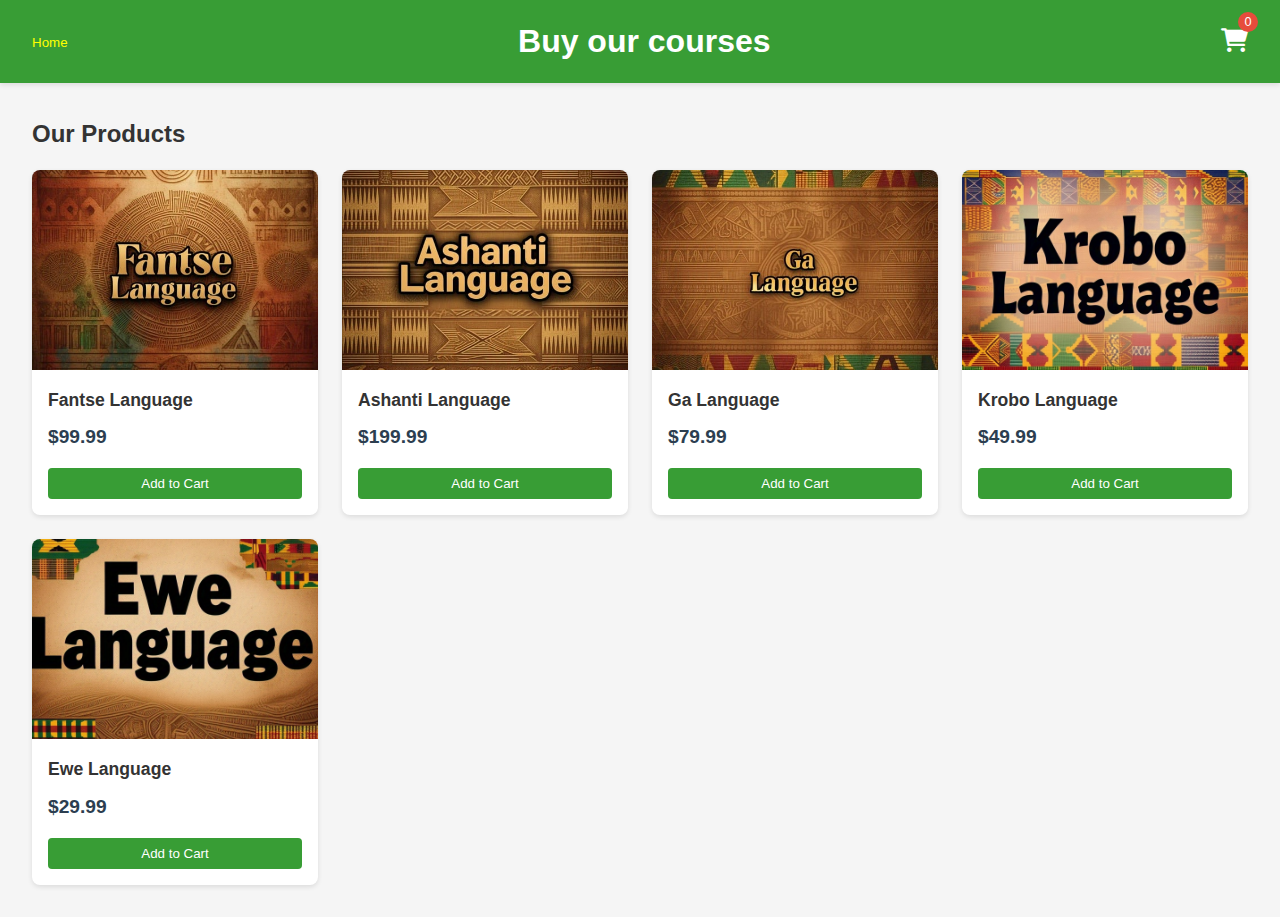
==== carts/index.html @ 146cff7d "Added carts system" ====
<!DOCTYPE html>
<html lang="en">
<head>
    <meta charset="UTF-8">
    <meta name="viewport" content="width=device-width, initial-scale=1.0">
    <title>Shopping Cart</title>
    <link rel="stylesheet" href="styles.css">
    <link rel="stylesheet" href="https://cdnjs.cloudflare.com/ajax/libs/font-awesome/6.0.0-beta3/css/all.min.css">
</head>
<body>
    <header>
        <a href = "../index.html"><small style = "color: yellow;">Home</small></a><h1>Buy our courses</h1>
        <div class="cart-icon">
            <i class="fas fa-shopping-cart"></i>
            <span class="cart-count">0</span>
        </div>
    </header>

    <main>
        <section class="products">
            <h2>Our Products</h2>
            <div class="product-grid" id="product-grid">
                <!-- Products will be added dynamically with JavaScript -->
            </div>
        </section>

        <aside class="cart-sidebar" id="cart-sidebar">
            <div class="cart-header">
                <h2>Your Cart</h2>
                <button class="close-cart">&times;</button>
            </div>
            <div class="cart-items" id="cart-items">
                <!-- Cart items will be added dynamically -->
                <p class="empty-cart-message">Your cart is empty</p>
            </div>
            <div class="cart-summary">
                <div class="cart-total">
                    <span>Total:</span>
                    <span class="total-price">$0.00</span>
                </div>
                <button class="checkout-btn" disabled>Proceed to Checkout</button>
            </div>
        </aside>
    </main>

    <div class="overlay" id="overlay"></div>

    <script src="script.js"></script>
</body>
</html>
---- carts/styles.css ----
/* Reset and base styles */
* {
    margin: 0;
    padding: 0;
    box-sizing: border-box;
    font-family: 'Segoe UI', Tahoma, Geneva, Verdana, sans-serif;
}
a {
	text-decoration: none;
}
body {
    background-color: #f5f5f5;
    color: #333;
    line-height: 1.6;
}

header {
    background-color: #389d35;
    color: white;
    padding: 1rem 2rem;
    display: flex;
    justify-content: space-between;
    align-items: center;
    box-shadow: 0 2px 5px rgba(0, 0, 0, 0.1);
}

.cart-icon {
    position: relative;
    cursor: pointer;
    font-size: 1.5rem;
}

.cart-count {
    position: absolute;
    top: -10px;
    right: -10px;
    background-color: #e74c3c;
    color: white;
    border-radius: 50%;
    width: 20px;
    height: 20px;
    display: flex;
    justify-content: center;
    align-items: center;
    font-size: 0.8rem;
}

main {
    display: flex;
    padding: 2rem;
    gap: 2rem;
}

.products {
    flex: 3;
}

.product-grid {
    display: grid;
    grid-template-columns: repeat(auto-fill, minmax(250px, 1fr));
    gap: 1.5rem;
    margin-top: 1rem;
}

.product-card {
    background-color: white;
    border-radius: 8px;
    overflow: hidden;
    box-shadow: 0 2px 5px rgba(0, 0, 0, 0.1);
    transition: transform 0.3s ease;
}

.product-card:hover {
    transform: translateY(-5px);
}

.product-image {
    height: 200px;
    overflow: hidden;
}

.product-image img {
    width: 100%;
    height: 100%;
    object-fit: cover;
    transition: transform 0.3s ease;
}

.product-card:hover .product-image img {
    transform: scale(1.05);
}

.product-info {
    padding: 1rem;
}

.product-title {
    font-size: 1.1rem;
    margin-bottom: 0.5rem;
}

.product-price {
    font-weight: bold;
    color: #2c3e50;
    margin-bottom: 1rem;
    font-size: 1.2rem;
}

.add-to-cart {
    width: 100%;
    padding: 0.5rem;
    background-color: #389d35;
    color: white;
    border: none;
    border-radius: 4px;
    cursor: pointer;
    transition: background-color 0.3s ease;
}

.add-to-cart:hover {
    background-color: #333;
}

.cart-sidebar {
    position: fixed;
    top: 0;
    right: -400px;
    width: 350px;
    height: 100vh;
    background-color: white;
    box-shadow: -2px 0 5px rgba(0, 0, 0, 0.1);
    transition: right 0.3s ease;
    z-index: 1000;
    display: flex;
    flex-direction: column;
}

.cart-sidebar.active {
    right: 0;
}

.cart-header {
    padding: 1rem;
    border-bottom: 1px solid #eee;
    display: flex;
    justify-content: space-between;
    align-items: center;
}

.close-cart {
    background: none;
    border: none;
    font-size: 1.5rem;
    cursor: pointer;
    color: #777;
}

.cart-items {
    flex: 1;
    overflow-y: auto;
    padding: 1rem;
}

.cart-item {
    display: flex;
    margin-bottom: 1rem;
    padding-bottom: 1rem;
    border-bottom: 1px solid #eee;
}

.cart-item-image {
    width: 60px;
    height: 60px;
    object-fit: cover;
    border-radius: 4px;
    margin-right: 1rem;
}

.cart-item-details {
    flex: 1;
}

.cart-item-title {
    font-size: 0.9rem;
    margin-bottom: 0.3rem;
}

.cart-item-price {
    font-size: 0.9rem;
    color: #777;
    margin-bottom: 0.5rem;
}

.cart-item-quantity {
    display: flex;
    align-items: center;
}

.quantity-btn {
    width: 25px;
    height: 25px;
    background-color: #eee;
    border: none;
    border-radius: 4px;
    cursor: pointer;
}

.quantity-value {
    margin: 0 0.5rem;
    min-width: 20px;
    text-align: center;
}

.remove-item {
    margin-left: auto;
    color: #e74c3c;
    background: none;
    border: none;
    cursor: pointer;
}

.empty-cart-message {
    text-align: center;
    color: #777;
    margin-top: 2rem;
}

.cart-summary {
    padding: 1rem;
    border-top: 1px solid #eee;
}

.cart-total {
    display: flex;
    justify-content: space-between;
    margin-bottom: 1rem;
    font-size: 1.1rem;
    font-weight: bold;
}

.checkout-btn {
    width: 100%;
    padding: 0.8rem;
    background-color: #389d35;
    color: white;
    border: none;
    border-radius: 4px;
    cursor: pointer;
    transition: background-color 0.3s ease;
}

.checkout-btn:hover {
    background-color: #27ae60;
}

.checkout-btn:disabled {
    background-color: #95a5a6;
    cursor: not-allowed;
}

.overlay {
    position: fixed;
    top: 0;
    left: 0;
    width: 100%;
    height: 100%;
    background-color: rgba(0, 0, 0, 0.5);
    z-index: 999;
    opacity: 0;
    pointer-events: none;
    transition: opacity 0.3s ease;
}

.overlay.active {
    opacity: 1;
    pointer-events: all;
}

@media (max-width: 768px) {
    main {
        flex-direction: column;
        padding: 1rem;
    }
    
    .cart-sidebar {
        width: 100%;
        right: -100%;
    }
}
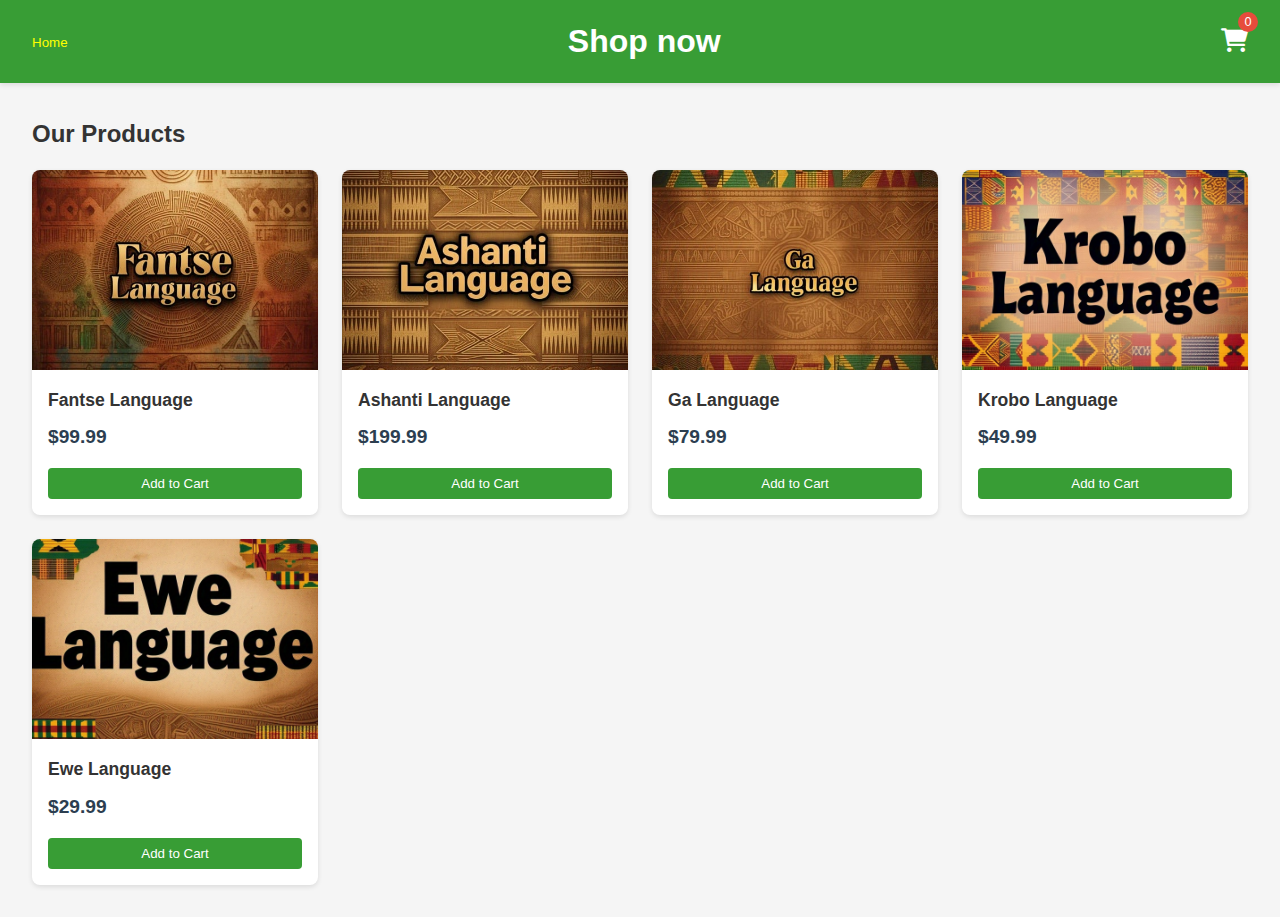
==== commit 9354edea: "carts responsiveness" ====
--- a/carts/index.html
+++ b/carts/index.html
@@ -9,7 +9,7 @@
 </head>
 <body>
     <header>
-        <a href = "../index.html"><small style = "color: yellow;">Home</small></a><h1>Buy our courses</h1>
+        <a href = "../index.html"><small style = "color: yellow;">Home</small></a><h1>Shop now</h1>
         <div class="cart-icon">
             <i class="fas fa-shopping-cart"></i>
             <span class="cart-count">0</span>
--- a/carts/styles.css
+++ b/carts/styles.css
@@ -133,7 +133,10 @@
     z-index: 1000;
     display: flex;
     flex-direction: column;
-}
+    /* Add these new properties */
+    overflow: hidden;
+}
+
 
 .cart-sidebar.active {
     right: 0;
@@ -159,6 +162,8 @@
     flex: 1;
     overflow-y: auto;
     padding: 1rem;
+    /* Add this to ensure proper scrolling */
+    max-height: calc(100vh - 150px); /* Adjust based on your header/summary height */
 }
 
 .cart-item {
@@ -225,9 +230,16 @@
     margin-top: 2rem;
 }
 
+/* Update the cart-summary to be sticky */
 .cart-summary {
     padding: 1rem;
     border-top: 1px solid #eee;
+    background: white;
+    /* Add these properties to make it sticky */
+    position: sticky;
+    bottom: 0;
+    margin-top: auto; /* Pushes it to the bottom */
+    box-shadow: 0 -2px 5px rgba(0, 0, 0, 0.05);
 }
 
 .cart-total {
@@ -286,4 +298,17 @@
         width: 100%;
         right: -100%;
     }
+    
+    .cart-items {
+        max-height: calc(100vh - 140px); /* Adjust for mobile */
+    }
+    
+    .cart-summary {
+        padding: 0.8rem;
+    }
+    
+    .checkout-btn {
+        padding: 0.8rem;
+        font-size: 1rem;
+    }
 }